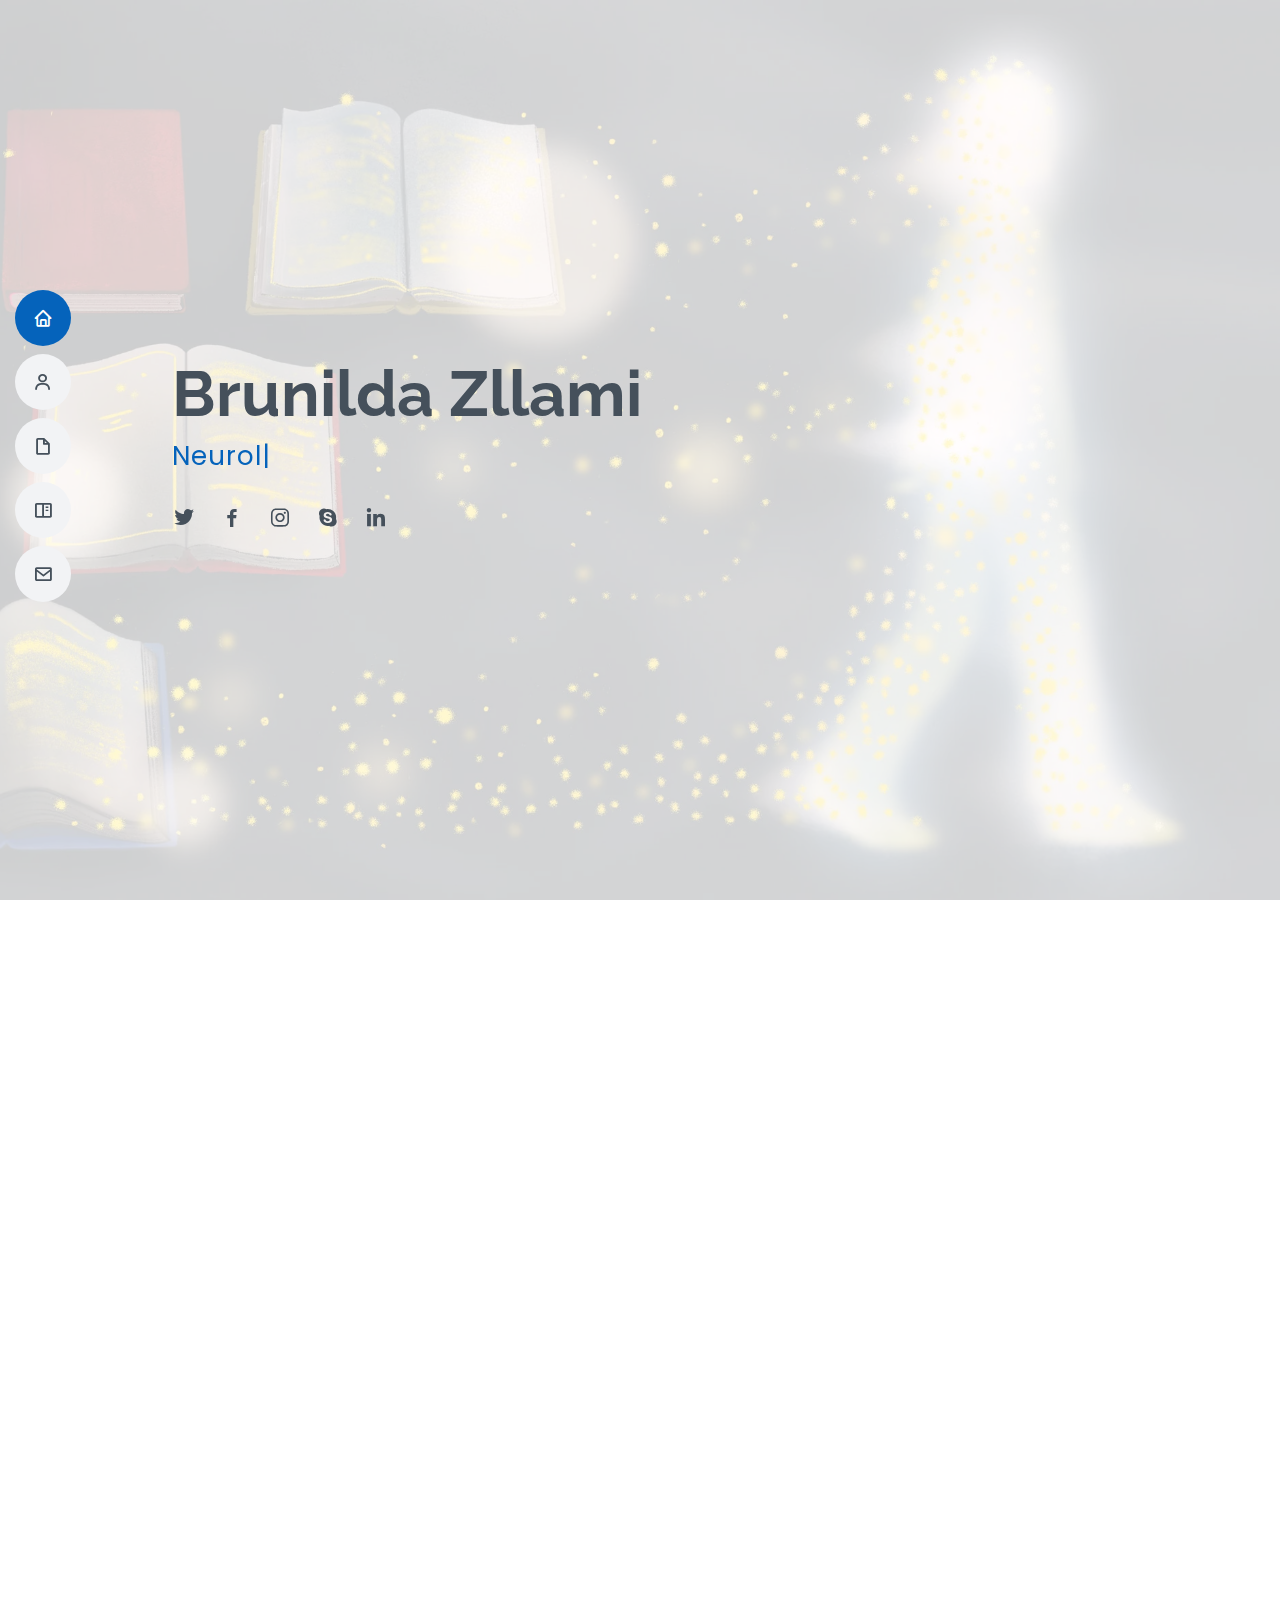
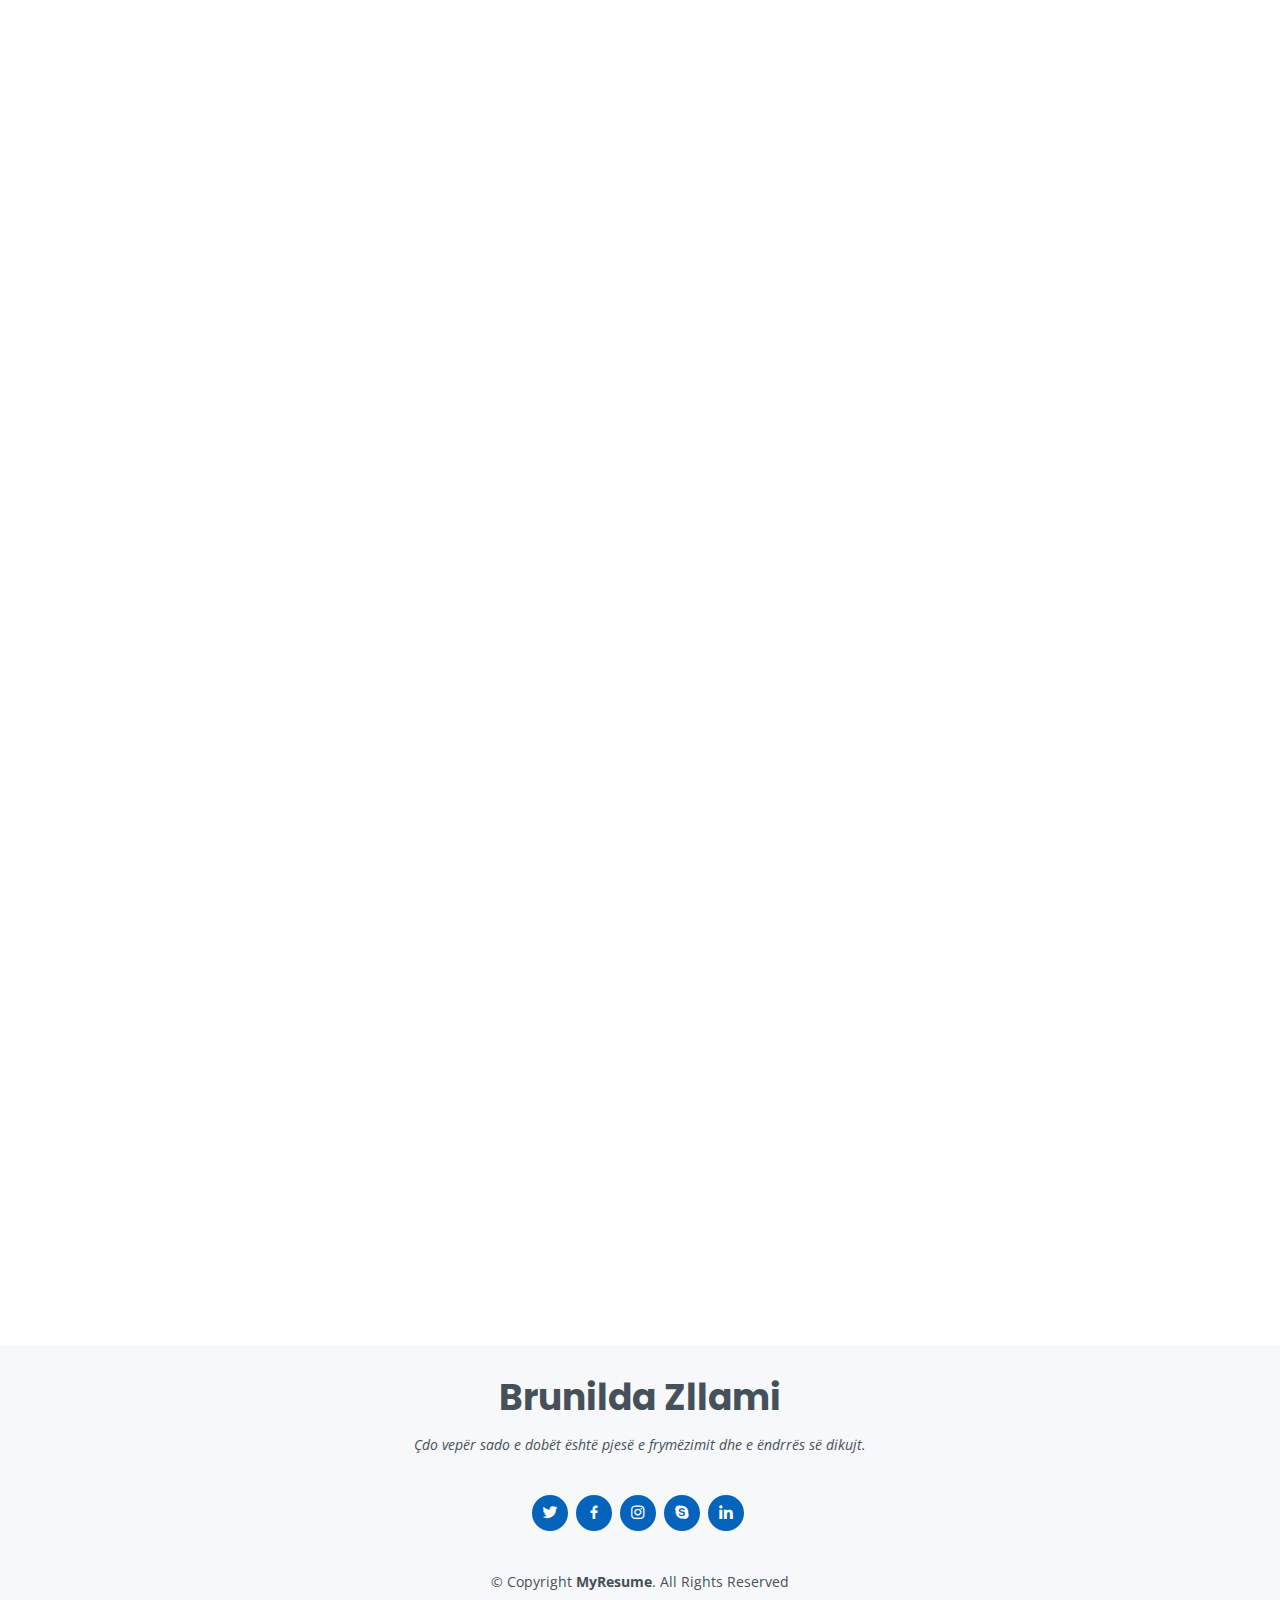
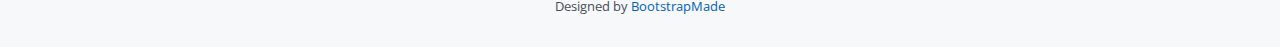
==== Resume/MyResume/index.html @ 4134118a "all files" ====
<!DOCTYPE html>
<html lang="en">

<head>
  <meta charset="utf-8">
  <meta content="width=device-width, initial-scale=1.0" name="viewport">

  <title>Resume - Index</title>
  <meta content="" name="description">
  <meta content="" name="keywords">

  <!-- Favicons -->
  <link href="assets/img/favicon.png" rel="icon">
  <link href="assets/img/apple-touch-icon.png" rel="apple-touch-icon">

  <!-- Google Fonts -->
  <link href="https://fonts.googleapis.com/css?family=Open+Sans:300,300i,400,400i,600,600i,700,700i|Raleway:300,300i,400,400i,500,500i,600,600i,700,700i|Poppins:300,300i,400,400i,500,500i,600,600i,700,700i" rel="stylesheet">

  <!-- Vendor CSS Files -->
  <link href="assets/vendor/aos/aos.css" rel="stylesheet">
  <link href="assets/vendor/bootstrap/css/bootstrap.min.css" rel="stylesheet">
  <link href="assets/vendor/bootstrap-icons/bootstrap-icons.css" rel="stylesheet">
  <link href="assets/vendor/boxicons/css/boxicons.min.css" rel="stylesheet">
  <link href="assets/vendor/glightbox/css/glightbox.min.css" rel="stylesheet">
  <link href="assets/vendor/swiper/swiper-bundle.min.css" rel="stylesheet">

  <!-- Template Main CSS File -->
  <link href="assets/css/style.css" rel="stylesheet">

  <!-- =======================================================
  * Template Name: MyResume - v4.7.0
  * Template URL: https://bootstrapmade.com/free-html-bootstrap-template-my-resume/
  * Author: BootstrapMade.com
  * License: https://bootstrapmade.com/license/
  ======================================================== -->
</head>

<body>

  <!-- ======= Mobile nav toggle button ======= -->
  <!-- <button type="button" class="mobile-nav-toggle d-xl-none"><i class="bi bi-list mobile-nav-toggle"></i></button> -->
  <i class="bi bi-list mobile-nav-toggle d-xl-none"></i>
  <!-- ======= Header ======= -->
  <header id="header" class="d-flex flex-column justify-content-center">

    <nav id="navbar" class="navbar nav-menu">
      <ul>
        <li><a href="#hero" class="nav-link scrollto active"><i class="bx bx-home"></i> <span>Faqja Kryesore</span></a></li>
        <li><a href="#about" class="nav-link scrollto"><i class="bx bx-user"></i> <span>Rreth Brunildës</span></a></li>
        <li><a href="#resume" class="nav-link scrollto"><i class="bx bx-file-blank"></i> <span>Fakte Interesante</span></a></li>
        <li><a href="#portfolio" class="nav-link scrollto"><i class="bx bx-book-content"></i> <span>Portfolio</span></a></li>
        <li><a href="#contact" class="nav-link scrollto"><i class="bx bx-envelope"></i> <span>Kontakt</span></a></li>
      </ul>
    </nav><!-- .nav-menu -->

  </header><!-- End Header -->

  <!-- ======= Hero Section ======= -->
  <section id="hero" class="d-flex flex-column justify-content-center">
    <div class="container" data-aos="zoom-in" data-aos-delay="100">
      <h1>Brunilda Zllami</h1>
      <p> <span class="typed" data-typed-items="Neurologe, Shkrimtare, Jursite"></span></p>
      <div class="social-links">
        <a href="#" class="twitter"><i class="bx bxl-twitter"></i></a>
        <a href="#" class="facebook"><i class="bx bxl-facebook"></i></a>
        <a href="#" class="instagram"><i class="bx bxl-instagram"></i></a>
        <a href="#" class="google-plus"><i class="bx bxl-skype"></i></a>
        <a href="#" class="linkedin"><i class="bx bxl-linkedin"></i></a>
      </div>
    </div>
  </section><!-- End Hero -->

  <main id="main">

    <!-- ======= About Section ======= -->
    <section id="about" class="about">
      <div class="container" data-aos="fade-up">

        <div class="section-title">
          <h2>Rreth Brunildës</h2>
          <p> Autore e 20 veprave letrare në gjuhën shqipe. Specialiste në degën e Neurologjisë.
          </p>
        </div>
        <div class="row">
          <div class="col-lg-4">
            <img src="assets/img/images.jpg" class="img-fluid" alt="">
          </div>
          <div class="col-lg-8 pt-4 pt-lg-0 content">
            <h3>Shkrimtare &amp; Neurologe</h3>
            <p class="fst-italic">
              "Unë jam mjeke dhe mendoj se lidhja e profesionit tim me letërsinë është kontroverse. 
              Me ndihmon dhe me pengon njëkohësisht. Tek një shkrimtar lidhja me njerëzit dhe realitetin e vendit të tij është jetësore për krijimtarinë". 
            </p>
          
            <div class="row">
              <div class="col-lg-6">
                <ul>
                  <li><i class="bi bi-chevron-right"></i> <strong>Emri:</strong> <span>Brunlida</span></li>
                  <li><i class="bi bi-chevron-right"></i> <strong>Vendlindja</strong> <span>Bajram Curri, Tropojë</span></li>
                  <li><i class="bi bi-chevron-right"></i> <strong>Veprimtaria letrare:</strong> <span><a href="https://www.librat.al/web/Brunilda_Zllami_151_1.php?stp=prfl&aid=925" target="_blank">Brunilda Zllami</a></span></li>
                </ul>
              </div>
              <div class="col-lg-6">
                <ul>
                  <li><i class="bi bi-chevron-right"></i> <strong>Mbiemri:</strong> <span>Zllami</span></li>
                  <li><i class="bi bi-chevron-right"></i> <strong>Vendbanimi:</strong> <span>Tiranë, Shqipëri</span></li>
                  <li><i class="bi bi-chevron-right"></i> <strong>Resume:</strong> <span><a href="https://al.spitaliamerikan.com/doctor/dr-shk-brunilda-zllami/" target="_blank">Dr.Shk.Brunilda Zllami</a></span></li>
                </ul>
              </div>
            </div>
            
          </div>
        </div>

      </div>
    </section><!-- End About Section -->

   
    <!-- ======= Resume Section ======= -->
    <section id="resume" class="resume">
      <div class="container" data-aos="fade-up">

        <div class="section-title">
          <h2>Fakte interesante</h2>
          <p> <strong>Autorja Brunilda Zllami në intervistën e saj të fundit ka treguar se është e frymëzuar nga letërsia ruse.</strong></p>
        </div>

        <div class="row">
          <div class="col-lg-6">
           <!-- <h3 class="resume-title">Sumary</h3> -->
            <div class="resume-item pb-0">
              <h4>Hapat e parë të saj</h4>
              <p><em> Që 15 vjeçare fillor të shkruante. Është nga krijmtaret e rralla që aktivitetin e saj letrar e zhvillon në heshtje të plotë. Por, prapë është shkrimtarja më e kërkuara dhe e pëlqyera.</p> 
              <p>"Kur filloi të shkruaj veprën, nuk e kam fare idenë se si do duken personazhet".</em></p>
               <i>"Deri vonë nëna ime e para i lexonte romanet e mia"</i> -shton autorja.
              <br> <br>
               <p>Ditën që vendosi të fillonte me shkrime në dhomë nga dritarja e hapur hyri një pëllumb, andaj gjithmonë emri autores shoqërohet me një pëllumb. B.Zllami pëllumbin e cilëson si bekim të një rruge të gjatë.</p>
            </div>

            <h3 class="resume-title">Mjekësia dhe Letërsia</h3>
            <div class="resume-item">
              <h4>Mjekësia</h4>
              <h5>2015</h5>
              <p><em>Për RTV KLAN</em></p>
              <p>"Nëse do kthehesha prapë në kohë, prapë mjeke do bëhesha dhe prapë do e dashuroja letërsinë".</p>
            </div>
            <div class="resume-item">
              <h4>Letërsia</h4>
              <h5>2018</h5>
              <p><em>Për TPCH</em></p>
              <p>"Mjekësia është pjesë e qënsishme e jetës sime, ndërsa letërsia është <em>vetë jeta ime</em>".</p>
            </div>
          </div>
          <div class="col-lg-6">
            <h3 class="resume-title">Eksperienca Profesionale</h3>
            <div class="resume-item">
              <h4>Edukimi</h4>
              <ul>
                <li> <h5>2003</h5> - Mjeke e Përgjithshme, Fakulteti i Mjekësisë, Universiteti i Tiranës</li>
                <li><h5>2005</h5> - Juriste, Fakulteti i Drejtësisë, Universiteti i Tiranës</li>
                <li><h5>2009</h5> - Mjeke neurologe, Fakulteti i Mjekësisë, Universiteti i Tiranës, QSU” Nënë Tereza” Tiranë
<br><br><em><strong>Gradë shkencore “Doktor” me temë: “Komplikacionet neurologjike të kirurgjisë kardiake dhe vaskulare”</strong></em>
                </li>
              </ul>
            </div>
            <div class="resume-item">
              <h4>Eksperienca</h4>
              <ul>
                <li><h5>2003 - 2005</h5> - Mjeke e përgjithshme.</li>
                <li><h5>2005 - 2009</h5> -  Specializim në Neurologji QSU “Nënë Tereza” Tiranë.</li>
                <li><h5>2009 - Ende</h5> - Mjeke Neurologe- Departamenti i Neurologjisë- Spitali Amerikan.</li>
                
              </ul>
            </div>
          </div>
        </div>

      </div>
    </section><!-- End Resume Section -->

    <!-- ======= Portfolio Section ======= -->
    <section id="portfolio" class="portfolio section-bg">
      <div class="container" data-aos="fade-up">

        <div class="section-title">
          <h2>Portfolio</h2>
          <p>Disa nga veprat më të lexuara janë të listuar më poshtë...</p>
        </div>

        <div class="row">
          <div class="col-lg-12 d-flex justify-content-center" data-aos="fade-up" data-aos-delay="100">
            <ul id="portfolio-flters">
              <li data-filter="*" class="filter-active">Të gjitha</li>
              <li data-filter=".filter-app">App</li>
              <li data-filter=".filter-card">Card</li>
              <li data-filter=".filter-web">Web</li>
            </ul>
          </div>
        </div>

        <div class="row portfolio-container" data-aos="fade-up" data-aos-delay="200">

          <div class="col-lg-4 col-md-6 portfolio-item filter-app">
            <div class="portfolio-wrap">
              <img src="assets/img/portfolio/portfolio-1.jpg" class="img-fluid" alt="">
              <div class="portfolio-info">
                <h4>App 1</h4>
                <p>App</p>
                <div class="portfolio-links">
                  <a href="assets/img/portfolio/portfolio-1.jpg" data-gallery="portfolioGallery" class="portfolio-lightbox" title="App 1"><i class="bx bx-plus"></i></a>
                  <a href="portfolio-details.html" class="portfolio-details-lightbox" data-glightbox="type: external" title="Portfolio Details"><i class="bx bx-link"></i></a>
                </div>
              </div>
            </div>
          </div>

          <div class="col-lg-4 col-md-6 portfolio-item filter-web">
            <div class="portfolio-wrap">
              <img src="assets/img/portfolio/portfolio-2.png" class="img-fluid" alt="">
              <div class="portfolio-info">
                <h4>Web 3</h4>
                <p>Web</p>
                <div class="portfolio-links">
                  <a href="assets/img/portfolio/portfolio-2.png" data-gallery="portfolioGallery" class="portfolio-lightbox" title="Web 3"><i class="bx bx-plus"></i></a>
                  <a href="portfolio-details.html" class="portfolio-details-lightbox" data-glightbox="type: external" title="Portfolio Details"><i class="bx bx-link"></i></a>
                </div>
              </div>
            </div>
          </div>

          <div class="col-lg-4 col-md-6 portfolio-item filter-app">
            <div class="portfolio-wrap">
              <img src="assets/img/portfolio/portfolio-3.jpg" class="img-fluid" alt="">
              <div class="portfolio-info">
                <h4>App 2</h4>
                <p>App</p>
                <div class="portfolio-links">
                  <a href="assets/img/portfolio/portfolio-3.jpg" data-gallery="portfolioGallery" class="portfolio-lightbox" title="App 2"><i class="bx bx-plus"></i></a>
                  <a href="portfolio-details.html" class="portfolio-details-lightbox" data-glightbox="type: external" title="Portfolio Details"><i class="bx bx-link"></i></a>
                </div>
              </div>
            </div>
          </div>

          <div class="col-lg-4 col-md-6 portfolio-item filter-card">
            <div class="portfolio-wrap">
              <img src="assets/img/portfolio/portfolio-4.jpg" class="img-fluid" alt="">
              <div class="portfolio-info">
                <h4>Card 2</h4>
                <p>Card</p>
                <div class="portfolio-links">
                  <a href="assets/img/portfolio/portfolio-4.jpg" data-gallery="portfolioGallery" class="portfolio-lightbox" title="Card 2"><i class="bx bx-plus"></i></a>
                  <a href="portfolio-details.html" class="portfolio-details-lightbox" data-glightbox="type: external" title="Portfolio Details"><i class="bx bx-link"></i></a>
                </div>
              </div>
            </div>
          </div>

          <div class="col-lg-4 col-md-6 portfolio-item filter-web">
            <div class="portfolio-wrap">
              <img src="assets/img/portfolio/portfolio-5.png" class="img-fluid" alt="">
              <div class="portfolio-info">
                <h4>Web 2</h4>
                <p>Web</p>
                <div class="portfolio-links">
                  <a href="assets/img/portfolio/portfolio-5.png" data-gallery="portfolioGallery" class="portfolio-lightbox" title="Web 2"><i class="bx bx-plus"></i></a>
                  <a href="portfolio-details.html" class="portfolio-details-lightbox" data-glightbox="type: external" title="Portfolio Details"><i class="bx bx-link"></i></a>
                </div>
              </div>
            </div>
          </div>

          <div class="col-lg-4 col-md-6 portfolio-item filter-app">
            <div class="portfolio-wrap">
              <img src="assets/img/portfolio/portfolio-6.jpg" class="img-fluid" alt="">
              <div class="portfolio-info">
                <h4>App 3</h4>
                <p>App</p>
                <div class="portfolio-links">
                  <a href="assets/img/portfolio/portfolio-6.jpg" data-gallery="portfolioGallery" class="portfolio-lightbox" title="App 3"><i class="bx bx-plus"></i></a>
                  <a href="portfolio-details.html" class="portfolio-details-lightbox" data-glightbox="type: external" title="Portfolio Details"><i class="bx bx-link"></i></a>
                </div>
              </div>
            </div>
          </div>

          <div class="col-lg-4 col-md-6 portfolio-item filter-card">
            <div class="portfolio-wrap">
              <img src="assets/img/portfolio/portfolio-7.jpg" class="img-fluid" alt="">
              <div class="portfolio-info">
                <h4>Card 1</h4>
                <p>Card</p>
                <div class="portfolio-links">
                  <a href="assets/img/portfolio/portfolio-7.jpg" data-gallery="portfolioGallery" class="portfolio-lightbox" title="Card 1"><i class="bx bx-plus"></i></a>
                  <a href="portfolio-details.html" class="portfolio-details-lightbox" data-glightbox="type: external" title="Portfolio Details"><i class="bx bx-link"></i></a>
                </div>
              </div>
            </div>
          </div>

          <div class="col-lg-4 col-md-6 portfolio-item filter-card">
            <div class="portfolio-wrap">
              <img src="assets/img/portfolio/portfolio-8.png" class="img-fluid" alt="">
              <div class="portfolio-info">
                <h4>Card 3</h4>
                <p>Card</p>
                <div class="portfolio-links">
                  <a href="assets/img/portfolio/portfolio-8.png" data-gallery="portfolioGallery" class="portfolio-lightbox" title="Card 3"><i class="bx bx-plus"></i></a>
                  <a href="portfolio-details.html" class="portfolio-details-lightbox" data-glightbox="type: external" title="Portfolio Details"><i class="bx bx-link"></i></a>
                </div>
              </div>
            </div>
          </div>

          <div class="col-lg-4 col-md-6 portfolio-item filter-web">
            <div class="portfolio-wrap">
              <img src="assets/img/portfolio/portfolio-9.png" class="img-fluid" alt="">
              <div class="portfolio-info">
                <h4>Web 3</h4>
                <p>Web</p>
                <div class="portfolio-links">
                  <a href="assets/img/portfolio/portfolio-9.png" data-gallery="portfolioGallery" class="portfolio-lightbox" title="Web 3"><i class="bx bx-plus"></i></a>
                  <a href="portfolio-details.html" class="portfolio-details-lightbox" data-glightbox="type: external" title="Portfolio Details"><i class="bx bx-link"></i></a>
                </div>
              </div>
            </div>
          </div>

        </div>

      </div>
    </section><!-- End Portfolio Section -->

    

    <!-- ======= Contact Section ======= -->
    <section id="contact" class="contact">
      <div class="container" data-aos="fade-up">

        <div class="section-title">
          <h2>Kontakti</h2>
        </div>

        <div class="row mt-1">

          <div class="col-lg-4">
            <div class="info">
              <div class="address">
                <i class="bi bi-geo-alt"></i>
                <h4>Lokacioni:</h4>
                <p>Rruga Ibrahim Rugova, Tiranë, Shqipëri</p>
              </div>

              <div class="email">
                <i class="bi bi-envelope"></i>
                <h4>Email:</h4>
                <p>info@botimedudaj.com</p>
              </div>

              <div class="phone">
                <i class="bi bi-phone"></i>
                <h4>Thirrje:</h4>
                <p>+355 4 224 9944</p>
              </div>

            </div>

          </div>

          <div class="col-lg-8 mt-5 mt-lg-0">

            <form action="forms/contact.php" method="post" role="form" class="php-email-form">
              <div class="row">
                <div class="col-md-6 form-group">
                  <input type="text" name="name" class="form-control" id="name" placeholder="Emri" required>
                </div>
                <div class="col-md-6 form-group mt-3 mt-md-0">
                  <input type="email" class="form-control" name="email" id="email" placeholder="Email" required>
                </div>
              </div>
              <div class="form-group mt-3">
                <input type="text" class="form-control" name="subject" id="subject" placeholder="Subjekti" required>
              </div>
              <div class="form-group mt-3">
                <textarea class="form-control" name="message" rows="5" placeholder="Mesazhi" required></textarea>
              </div>
              <div class="my-3">
                <div class="loading">Loading</div>
                <div class="error-message"></div>
                <div class="sent-message">Mesazhi i juaj u dërgua me sukses. Ju faleminderit!</div>
              </div>
              <div class="text-center"><button type="submit">Dërgo</button></div>
            </form>

          </div>

        </div>

      </div>
    </section><!-- End Contact Section --> 

  </main><!-- End #main -->

  <!-- ======= Footer ======= -->
  <footer id="footer">
    <div class="container">
      <h3>Brunilda Zllami</h3>
      <p>Çdo vepër sado e dobët është pjesë e frymëzimit dhe e ëndrrës së dikujt.</p>
      <div class="social-links">
        <a href="#" class="twitter"><i class="bx bxl-twitter"></i></a>
        <a href="#" class="facebook"><i class="bx bxl-facebook"></i></a>
        <a href="#" class="instagram"><i class="bx bxl-instagram"></i></a>
        <a href="#" class="google-plus"><i class="bx bxl-skype"></i></a>
        <a href="#" class="linkedin"><i class="bx bxl-linkedin"></i></a>
      </div>
      <div class="copyright">
        &copy; Copyright <strong><span>MyResume</span></strong>. All Rights Reserved
      </div>
      <div class="credits">
        <!-- All the links in the footer should remain intact. -->
        <!-- You can delete the links only if you purchased the pro version. -->
        <!-- Licensing information: [license-url] -->
        <!-- Purchase the pro version with working PHP/AJAX contact form: https://bootstrapmade.com/free-html-bootstrap-template-my-resume/ -->
        Designed by <a href="https://bootstrapmade.com/">BootstrapMade</a>
      </div>
    </div>
  </footer><!-- End Footer -->

  <div id="preloader"></div>
  <a href="#" class="back-to-top d-flex align-items-center justify-content-center"><i class="bi bi-arrow-up-short"></i></a>

  <!-- Vendor JS Files -->
  <script src="assets/vendor/purecounter/purecounter.js"></script>
  <script src="assets/vendor/aos/aos.js"></script>
  <script src="assets/vendor/bootstrap/js/bootstrap.bundle.min.js"></script>
  <script src="assets/vendor/glightbox/js/glightbox.min.js"></script>
  <script src="assets/vendor/isotope-layout/isotope.pkgd.min.js"></script>
  <script src="assets/vendor/swiper/swiper-bundle.min.js"></script>
  <script src="assets/vendor/typed.js/typed.min.js"></script>
  <script src="assets/vendor/waypoints/noframework.waypoints.js"></script>
  <script src="assets/vendor/php-email-form/validate.js"></script>

  <!-- Template Main JS File -->
  <script src="assets/js/main.js"></script>

</body>

</html>
---- Resume/MyResume/assets/css/style.css ----
/**
* Template Name: MyResume - v4.7.0
* Template URL: https://bootstrapmade.com/free-html-bootstrap-template-my-resume/
* Author: BootstrapMade.com
* License: https://bootstrapmade.com/license/
*/

/*--------------------------------------------------------------
# General
--------------------------------------------------------------*/
body {
  font-family: "Open Sans", sans-serif;
  color: #272829;
}

a {
  color: #0563bb;
  text-decoration: none;
}

a:hover {
  color: #067ded;
  text-decoration: none;
}

h1, h2, h3, h4, h5, h6 {
  font-family: "Raleway", sans-serif;
}

/*--------------------------------------------------------------
# Back to top button
--------------------------------------------------------------*/
.back-to-top {
  position: fixed;
  visibility: hidden;
  opacity: 0;
  right: 15px;
  bottom: 15px;
  z-index: 996;
  background: #0563bb;
  width: 40px;
  height: 40px;
  border-radius: 50px;
  transition: all 0.4s;
}
.back-to-top i {
  font-size: 28px;
  color: #fff;
  line-height: 0;
}
.back-to-top:hover {
  background: #0678e3;
  color: #fff;
}
.back-to-top.active {
  visibility: visible;
  opacity: 1;
}

/*--------------------------------------------------------------
# Preloader
--------------------------------------------------------------*/
#preloader {
  position: fixed;
  top: 0;
  left: 0;
  right: 0;
  bottom: 0;
  z-index: 9999;
  overflow: hidden;
  background: #fff;
}

#preloader:before {
  content: "";
  position: fixed;
  top: calc(50% - 30px);
  left: calc(50% - 30px);
  border: 6px solid #0563bb;
  border-top-color: #fff;
  border-bottom-color: #fff;
  border-radius: 50%;
  width: 60px;
  height: 60px;
  -webkit-animation: animate-preloader 1s linear infinite;
  animation: animate-preloader 1s linear infinite;
}

@-webkit-keyframes animate-preloader {
  0% {
    transform: rotate(0deg);
  }
  100% {
    transform: rotate(360deg);
  }
}

@keyframes animate-preloader {
  0% {
    transform: rotate(0deg);
  }
  100% {
    transform: rotate(360deg);
  }
}
/*--------------------------------------------------------------
# Disable aos animation delay on mobile devices
--------------------------------------------------------------*/
@media screen and (max-width: 768px) {
  [data-aos-delay] {
    transition-delay: 0 !important;
  }
}
/*--------------------------------------------------------------
# Header
--------------------------------------------------------------*/
#header {
  position: fixed;
  top: 0;
  left: 0;
  bottom: 0;
  z-index: 9997;
  transition: all 0.5s;
  padding: 15px;
  overflow-y: auto;
}
@media (max-width: 992px) {
  #header {
    width: 300px;
    background: #fff;
    border-right: 1px solid #e6e9ec;
    left: -300px;
  }
}

@media (min-width: 992px) {
  #main {
    margin-left: 100px;
  }
}
/*--------------------------------------------------------------
# Navigation Menu
--------------------------------------------------------------*/
/**
* Desktop Navigation 
*/
.nav-menu {
  padding: 0;
  display: block;
}
.nav-menu * {
  margin: 0;
  padding: 0;
  list-style: none;
}
.nav-menu > ul > li {
  position: relative;
  white-space: nowrap;
}
.nav-menu a, .nav-menu a:focus {
  display: flex;
  align-items: center;
  color: #45505b;
  padding: 10px 18px;
  margin-bottom: 8px;
  transition: 0.3s;
  font-size: 15px;
  border-radius: 50px;
  background: #f2f3f5;
  height: 56px;
  width: 100%;
  overflow: hidden;
  transition: 0.3s;
}
.nav-menu a i, .nav-menu a:focus i {
  font-size: 20px;
}
.nav-menu a span, .nav-menu a:focus span {
  padding: 0 5px 0 7px;
  color: #45505b;
}
@media (min-width: 992px) {
  .nav-menu a, .nav-menu a:focus {
    width: 56px;
  }
  .nav-menu a span, .nav-menu a:focus span {
    display: none;
    color: #fff;
  }
}
.nav-menu a:hover, .nav-menu .active, .nav-menu .active:focus, .nav-menu li:hover > a {
  color: #fff;
  background: #0563bb;
}
.nav-menu a:hover span, .nav-menu .active span, .nav-menu .active:focus span, .nav-menu li:hover > a span {
  color: #fff;
}
.nav-menu a:hover, .nav-menu li:hover > a {
  width: 100%;
  color: #fff;
}
.nav-menu a:hover span, .nav-menu li:hover > a span {
  display: block;
}

/**
* Mobile Navigation 
*/
.mobile-nav-toggle {
  position: fixed;
  right: 10px;
  top: 10px;
  z-index: 9998;
  border: 0;
  background: none;
  font-size: 28px;
  transition: all 0.4s;
  outline: none !important;
  line-height: 0;
  cursor: pointer;
  border-radius: 50px;
  padding: 5px;
}
.mobile-nav-toggle i {
  color: #45505b;
}

.mobile-nav-active {
  overflow: hidden;
}
.mobile-nav-active #header {
  left: 0;
}
.mobile-nav-active .mobile-nav-toggle {
  color: #fff;
  background-color: #0563bb;
}

/*--------------------------------------------------------------
# Hero Section
--------------------------------------------------------------*/
#hero {
  width: 100%;
  height: 100vh;
  background: url("../img/z.webp") top right no-repeat;
  background-size: cover;
  position: relative;
}
@media (min-width: 992px) {
  #hero {
    padding-left: 160px;
  }
}
#hero:before {
  content: "";
  background: rgba(255, 255, 255, 0.8);
  position: absolute;
  bottom: 0;
  top: 0;
  left: 0;
  right: 0;
}
#hero h1 {
  margin: 0;
  font-size: 64px;
  font-weight: 700;
  line-height: 56px;
  color: #45505b;
}
#hero p {
  color: #45505b;
  margin: 15px 0 0 0;
  font-size: 26px;
  font-family: "Poppins", sans-serif;
}
#hero p span {
  color: #0563bb;
  letter-spacing: 1px;
}
#hero .social-links {
  margin-top: 30px;
}
#hero .social-links a {
  font-size: 24px;
  display: inline-block;
  color: #45505b;
  line-height: 1;
  margin-right: 20px;
  transition: 0.3s;
}
#hero .social-links a:hover {
  color: #0563bb;
}
@media (max-width: 992px) {
  #hero {
    text-align: center;
  }
  #hero h1 {
    font-size: 32px;
    line-height: 36px;
  }
  #hero p {
    margin-top: 10px;
    font-size: 20px;
    line-height: 24px;
  }
}

/*--------------------------------------------------------------
# Sections General
--------------------------------------------------------------*/
section {
  padding: 60px 0;
  overflow: hidden;
}

.section-title {
  text-align: center;
  padding-bottom: 30px;
}
.section-title h2::before {
  content: "";
  position: absolute;
  display: block;
  width: 120px;
  height: 1px;
  background: #ddd;
  bottom: 1px;
  left: calc(50% - 60px);
}
.section-title h2::after {
  content: "";
  position: absolute;
  display: block;
  width: 40px;
  height: 3px;
  background: #0563bb;
  bottom: 0;
  left: calc(50% - 20px);
}
.section-title p {
  margin-bottom: 0;
}

/*--------------------------------------------------------------
# About
--------------------------------------------------------------*/
.about .content h3 {
  font-weight: 700;
  font-size: 26px;
  color: #728394;
}
.about .content ul {
  list-style: none;
  padding: 0;
}
.about .content ul li {
  margin-bottom: 20px;
  display: flex;
  align-items: center;
}
.about .content ul strong {
  margin-right: 10px;
}
.about .content ul i {
  font-size: 16px;
  margin-right: 5px;
  color: #0563bb;
  line-height: 0;
}
.about .content p:last-child {
  margin-bottom: 0;
}

/*--------------------------------------------------------------
# Facts
--------------------------------------------------------------*/
.facts .count-box {
  padding: 30px 30px 25px 30px;
  margin-top: 30px;
  width: 100%;
  position: relative;
  text-align: center;
  background: #fff;
}
.facts .count-box i {
  position: absolute;
  top: -25px;
  left: 50%;
  transform: translateX(-50%);
  font-size: 24px;
  background: #0563bb;
  color: #fff;
  border-radius: 50px;
  display: inline-flex;
  align-items: center;
  justify-content: center;
  width: 48px;
  height: 48px;
}
.facts .count-box span {
  font-size: 36px;
  display: block;
  font-weight: 600;
  color: #011426;
}
.facts .count-box p {
  padding: 0;
  margin: 0;
  font-family: "Raleway", sans-serif;
  font-size: 14px;
}

/*--------------------------------------------------------------
# Akills
--------------------------------------------------------------*/
.skills .progress {
  height: 60px;
  display: block;
  background: none;
  border-radius: 0;
}
.skills .progress .skill {
  padding: 10px 0;
  margin: 0;
  text-transform: uppercase;
  display: block;
  font-weight: 600;
  font-family: "Poppins", sans-serif;
  color: #45505b;
}
.skills .progress .skill .val {
  float: right;
  font-style: normal;
}
.skills .progress-bar-wrap {
  background: #f2f3f5;
}
.skills .progress-bar {
  width: 1px;
  height: 10px;
  transition: 0.9s;
  background-color: #0563bb;
}

/*--------------------------------------------------------------
# Resume
--------------------------------------------------------------*/
.resume .resume-title {
  font-size: 26px;
  font-weight: 700;
  margin-top: 20px;
  margin-bottom: 20px;
  color: #45505b;
}
.resume .resume-item {
  padding: 0 0 20px 20px;
  margin-top: -2px;
  border-left: 2px solid #0563bb;
  position: relative;
}
.resume .resume-item h4 {
  line-height: 18px;
  font-size: 18px;
  font-weight: 600;
  text-transform: uppercase;
  font-family: "Poppins", sans-serif;
  color: #0563bb;
  margin-bottom: 10px;
}
.resume .resume-item h5 {
  font-size: 16px;
  background: #f7f8f9;
  padding: 5px 15px;
  display: inline-block;
  font-weight: 600;
  margin-bottom: 10px;
}
.resume .resume-item ul {
  padding-left: 20px;
}
.resume .resume-item ul li {
  padding-bottom: 10px;
}
.resume .resume-item:last-child {
  padding-bottom: 0;
}
.resume .resume-item::before {
  content: "";
  position: absolute;
  width: 16px;
  height: 16px;
  border-radius: 50px;
  left: -9px;
  top: 0;
  background: #fff;
  border: 2px solid #0563bb;
}

/*--------------------------------------------------------------
# Portfolio
--------------------------------------------------------------*/
.portfolio .portfolio-item {
  margin-bottom: 30px;
}
.portfolio #portfolio-flters {
  padding: 0;
  margin: 0 auto 25px auto;
  list-style: none;
  text-align: center;
  background: #fff;
  border-radius: 50px;
  padding: 2px 15px;
}
.portfolio #portfolio-flters li {
  cursor: pointer;
  display: inline-block;
  padding: 10px 15px;
  font-size: 14px;
  font-weight: 600;
  line-height: 1;
  text-transform: uppercase;
  color: #272829;
  margin-bottom: 5px;
  transition: all 0.3s ease-in-out;
}
.portfolio #portfolio-flters li:hover, .portfolio #portfolio-flters li.filter-active {
  color: #0563bb;
}
.portfolio #portfolio-flters li:last-child {
  margin-right: 0;
}
.portfolio .portfolio-wrap {
  transition: 0.3s;
  position: relative;
  overflow: hidden;
  z-index: 1;
  background: rgba(69, 80, 91, 0.8);
}
.portfolio .portfolio-wrap::before {
  content: "";
  background: rgba(255, 255, 255, 0.7);
  position: absolute;
  left: 30px;
  right: 30px;
  top: 30px;
  bottom: 30px;
  transition: all ease-in-out 0.3s;
  z-index: 2;
  opacity: 0;
}
.portfolio .portfolio-wrap .portfolio-info {
  opacity: 0;
  position: absolute;
  top: 0;
  left: 0;
  right: 0;
  bottom: 0;
  text-align: center;
  z-index: 3;
  transition: all ease-in-out 0.3s;
  display: flex;
  flex-direction: column;
  justify-content: center;
  align-items: center;
}
.portfolio .portfolio-wrap .portfolio-info::before {
  display: block;
  content: "";
  width: 48px;
  height: 48px;
  position: absolute;
  top: 35px;
  left: 35px;
  border-top: 3px solid #d7dce1;
  border-left: 3px solid #d7dce1;
  transition: all 0.5s ease 0s;
  z-index: 9994;
}
.portfolio .portfolio-wrap .portfolio-info::after {
  display: block;
  content: "";
  width: 48px;
  height: 48px;
  position: absolute;
  bottom: 35px;
  right: 35px;
  border-bottom: 3px solid #d7dce1;
  border-right: 3px solid #d7dce1;
  transition: all 0.5s ease 0s;
  z-index: 9994;
}
.portfolio .portfolio-wrap .portfolio-info h4 {
  font-size: 20px;
  color: #45505b;
  font-weight: 600;
}
.portfolio .portfolio-wrap .portfolio-info p {
  color: #45505b;
  font-size: 14px;
  text-transform: uppercase;
  padding: 0;
  margin: 0;
}
.portfolio .portfolio-wrap .portfolio-links {
  text-align: center;
  z-index: 4;
}
.portfolio .portfolio-wrap .portfolio-links a {
  color: #45505b;
  margin: 0 2px;
  font-size: 28px;
  display: inline-block;
  transition: 0.3s;
}
.portfolio .portfolio-wrap .portfolio-links a:hover {
  color: #148af9;
}
.portfolio .portfolio-wrap:hover::before {
  top: 0;
  left: 0;
  right: 0;
  bottom: 0;
  opacity: 1;
}
.portfolio .portfolio-wrap:hover .portfolio-info {
  opacity: 1;
}
.portfolio .portfolio-wrap:hover .portfolio-info::before {
  top: 15px;
  left: 15px;
}
.portfolio .portfolio-wrap:hover .portfolio-info::after {
  bottom: 15px;
  right: 15px;
}

/*--------------------------------------------------------------
# Portfolio Details
--------------------------------------------------------------*/
.portfolio-details {
  padding-top: 40px;
}
.portfolio-details .portfolio-details-slider img {
  width: 100%;
}
.portfolio-details .portfolio-details-slider .swiper-pagination {
  margin-top: 20px;
  position: relative;
}
.portfolio-details .portfolio-details-slider .swiper-pagination .swiper-pagination-bullet {
  width: 12px;
  height: 12px;
  background-color: #fff;
  opacity: 1;
  border: 1px solid #0563bb;
}
.portfolio-details .portfolio-details-slider .swiper-pagination .swiper-pagination-bullet-active {
  background-color: #0563bb;
}
.portfolio-details .portfolio-info {
  padding: 30px;
  box-shadow: 0px 0 30px rgba(69, 80, 91, 0.08);
}
.portfolio-details .portfolio-info h3 {
  font-size: 22px;
  font-weight: 700;
  margin-bottom: 20px;
  padding-bottom: 20px;
  border-bottom: 1px solid #eee;
}
.portfolio-details .portfolio-info ul {
  list-style: none;
  padding: 0;
  font-size: 15px;
}
.portfolio-details .portfolio-info ul li + li {
  margin-top: 10px;
}
.portfolio-details .portfolio-description {
  padding-top: 30px;
}
.portfolio-details .portfolio-description h2 {
  font-size: 26px;
  font-weight: 700;
  margin-bottom: 20px;
}
.portfolio-details .portfolio-description p {
  padding: 0;
}

/*--------------------------------------------------------------
# Services
--------------------------------------------------------------*/
.services .icon-box {
  text-align: center;
  padding: 70px 20px 80px 20px;
  transition: all ease-in-out 0.3s;
  background: #fff;
  box-shadow: 0px 5px 90px 0px rgba(110, 123, 131, 0.05);
}
.services .icon-box .icon {
  margin: 0 auto;
  width: 100px;
  height: 100px;
  display: flex;
  align-items: center;
  justify-content: center;
  transition: ease-in-out 0.3s;
  position: relative;
}
.services .icon-box .icon i {
  font-size: 36px;
  transition: 0.5s;
  position: relative;
}
.services .icon-box .icon svg {
  position: absolute;
  top: 0;
  left: 0;
}
.services .icon-box .icon svg path {
  transition: 0.5s;
  fill: #f5f5f5;
}
.services .icon-box h4 {
  font-weight: 600;
  margin: 10px 0 15px 0;
  font-size: 22px;
}
.services .icon-box h4 a {
  color: #45505b;
  transition: ease-in-out 0.3s;
}
.services .icon-box p {
  line-height: 24px;
  font-size: 14px;
  margin-bottom: 0;
}
.services .icon-box:hover {
  border-color: #fff;
  box-shadow: 0px 0 35px 0 rgba(0, 0, 0, 0.08);
}
.services .iconbox-blue i {
  color: #47aeff;
}
.services .iconbox-blue:hover .icon i {
  color: #fff;
}
.services .iconbox-blue:hover .icon path {
  fill: #47aeff;
}
.services .iconbox-orange i {
  color: #ffa76e;
}
.services .iconbox-orange:hover .icon i {
  color: #fff;
}
.services .iconbox-orange:hover .icon path {
  fill: #ffa76e;
}
.services .iconbox-pink i {
  color: #e80368;
}
.services .iconbox-pink:hover .icon i {
  color: #fff;
}
.services .iconbox-pink:hover .icon path {
  fill: #e80368;
}
.services .iconbox-yellow i {
  color: #ffbb2c;
}
.services .iconbox-yellow:hover .icon i {
  color: #fff;
}
.services .iconbox-yellow:hover .icon path {
  fill: #ffbb2c;
}
.services .iconbox-red i {
  color: #ff5828;
}
.services .iconbox-red:hover .icon i {
  color: #fff;
}
.services .iconbox-red:hover .icon path {
  fill: #ff5828;
}
.services .iconbox-teal i {
  color: #11dbcf;
}
.services .iconbox-teal:hover .icon i {
  color: #fff;
}
.services .iconbox-teal:hover .icon path {
  fill: #11dbcf;
}

/*--------------------------------------------------------------
# Testimonials
--------------------------------------------------------------*/
.testimonials .section-header {
  margin-bottom: 40px;
}
.testimonials .testimonials-carousel, .testimonials .testimonials-slider {
  overflow: hidden;
}
.testimonials .testimonial-item {
  text-align: center;
}
.testimonials .testimonial-item .testimonial-img {
  width: 120px;
  border-radius: 50%;
  border: 4px solid #fff;
  margin: 0 auto;
}
.testimonials .testimonial-item h3 {
  font-size: 20px;
  font-weight: bold;
  margin: 10px 0 5px 0;
  color: #111;
}
.testimonials .testimonial-item h4 {
  font-size: 14px;
  color: #999;
  margin: 0 0 15px 0;
}
.testimonials .testimonial-item .quote-icon-left, .testimonials .testimonial-item .quote-icon-right {
  color: #90c8fc;
  font-size: 26px;
}
.testimonials .testimonial-item .quote-icon-left {
  display: inline-block;
  left: -5px;
  position: relative;
}
.testimonials .testimonial-item .quote-icon-right {
  display: inline-block;
  right: -5px;
  position: relative;
  top: 10px;
}
.testimonials .testimonial-item p {
  font-style: italic;
  margin: 0 auto 15px auto;
}
.testimonials .swiper-pagination {
  margin-top: 20px;
  position: relative;
}
.testimonials .swiper-pagination .swiper-pagination-bullet {
  width: 12px;
  height: 12px;
  background-color: #fff;
  opacity: 1;
  border: 1px solid #0563bb;
}
.testimonials .swiper-pagination .swiper-pagination-bullet-active {
  background-color: #0563bb;
}
@media (min-width: 992px) {
  .testimonials .testimonial-item p {
    width: 80%;
  }
}

/*--------------------------------------------------------------
# Contact
--------------------------------------------------------------*/
.contact .info {
  width: 100%;
  background: #fff;
}
.contact .info i {
  font-size: 20px;
  color: #0563bb;
  float: left;
  width: 44px;
  height: 44px;
  background: #eef7ff;
  display: flex;
  justify-content: center;
  align-items: center;
  border-radius: 50px;
  transition: all 0.3s ease-in-out;
}
.contact .info h4 {
  padding: 0 0 0 60px;
  font-size: 22px;
  font-weight: 600;
  margin-bottom: 5px;
  color: #45505b;
}
.contact .info p {
  padding: 0 0 0 60px;
  margin-bottom: 0;
  font-size: 14px;
  color: #728394;
}
.contact .info .email, .contact .info .phone {
  margin-top: 40px;
}
.contact .info .email:hover i, .contact .info .address:hover i, .contact .info .phone:hover i {
  background: #0563bb;
  color: #fff;
}
.contact .php-email-form {
  width: 100%;
  background: #fff;
}
.contact .php-email-form .form-group {
  padding-bottom: 8px;
}
.contact .php-email-form .error-message {
  display: none;
  color: #fff;
  background: #ed3c0d;
  text-align: left;
  padding: 15px;
  font-weight: 600;
}
.contact .php-email-form .error-message br + br {
  margin-top: 25px;
}
.contact .php-email-form .sent-message {
  display: none;
  color: #fff;
  background: #18d26e;
  text-align: center;
  padding: 15px;
  font-weight: 600;
}
.contact .php-email-form .loading {
  display: none;
  background: #fff;
  text-align: center;
  padding: 15px;
}
.contact .php-email-form .loading:before {
  content: "";
  display: inline-block;
  border-radius: 50%;
  width: 24px;
  height: 24px;
  margin: 0 10px -6px 0;
  border: 3px solid #18d26e;
  border-top-color: #eee;
  -webkit-animation: animate-loading 1s linear infinite;
  animation: animate-loading 1s linear infinite;
}
.contact .php-email-form input, .contact .php-email-form textarea {
  border-radius: 4px;
  box-shadow: none;
  font-size: 14px;
}
.contact .php-email-form input {
  height: 44px;
}
.contact .php-email-form textarea {
  padding: 10px 12px;
}
.contact .php-email-form button[type=submit] {
  background: #0563bb;
  border: 0;
  padding: 10px 35px;
  color: #fff;
  transition: 0.4s;
  border-radius: 50px;
}
.contact .php-email-form button[type=submit]:hover {
  background: #0678e3;
}
@-webkit-keyframes animate-loading {
  0% {
    transform: rotate(0deg);
  }
  100% {
    transform: rotate(360deg);
  }
}
@keyframes animate-loading {
  0% {
    transform: rotate(0deg);
  }
  100% {
    transform: rotate(360deg);
  }
}

/*--------------------------------------------------------------
# Footer
--------------------------------------------------------------*/
#footer {
  background: #f7f8f9;
  color: #45505b;
  font-size: 14px;
  text-align: center;
  padding: 30px 0;
}
#footer h3 {
  font-size: 36px;
  font-weight: 700;
  position: relative;
  font-family: "Poppins", sans-serif;
  padding: 0;
  margin: 0 0 15px 0;
}
#footer p {
  font-size: 15;
  font-style: italic;
  padding: 0;
  margin: 0 0 40px 0;
}
#footer .social-links {
  margin: 0 0 40px 0;
}
#footer .social-links a {
  font-size: 18px;
  display: inline-block;
  background: #0563bb;
  color: #fff;
  line-height: 1;
  padding: 8px 0;
  margin-right: 4px;
  border-radius: 50%;
  text-align: center;
  width: 36px;
  height: 36px;
  transition: 0.3s;
}
#footer .social-links a:hover {
  background: #0678e3;
  color: #fff;
  text-decoration: none;
}
#footer .copyright {
  margin: 0 0 5px 0;
}
#footer .credits {
  font-size: 13px;
}
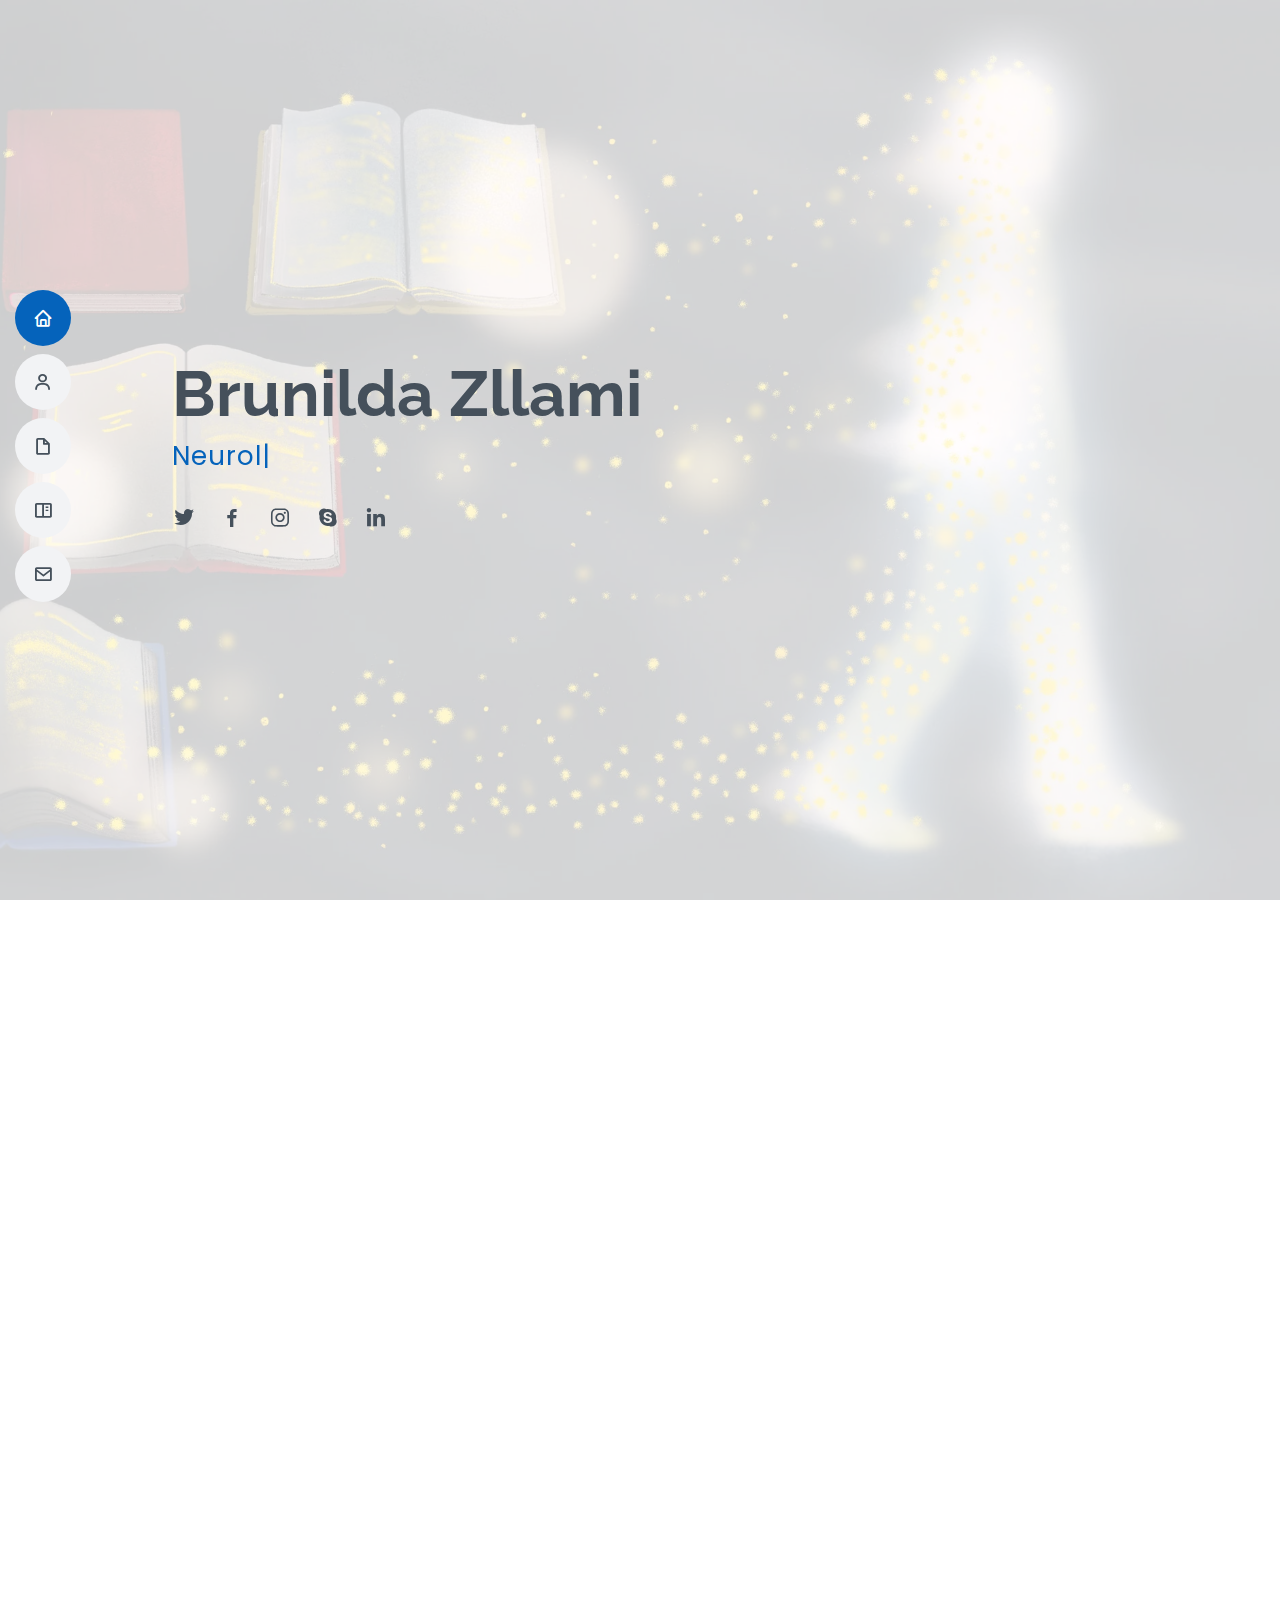
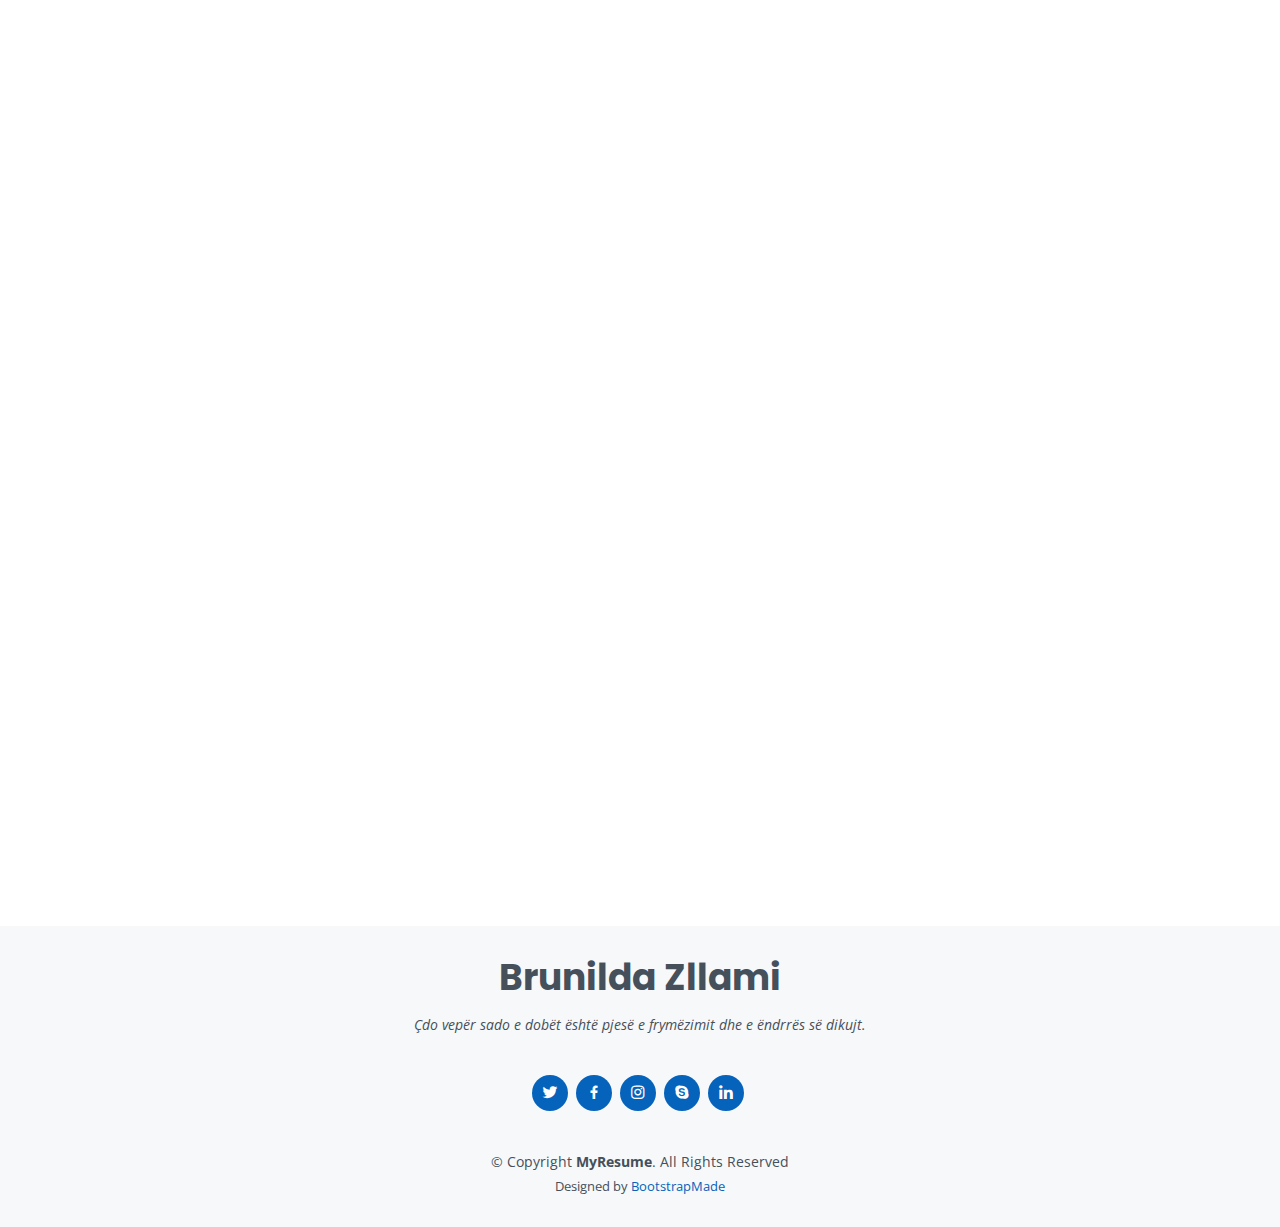
==== commit 188a51ef: "Update index.html" ====
--- a/Resume/MyResume/index.html
+++ b/Resume/MyResume/index.html
@@ -184,7 +184,7 @@
 
         <div class="section-title">
           <h2>Portfolio</h2>
-          <p>Disa nga veprat më të lexuara janë të listuar më poshtë...</p>
+          <p>Disa nga veprat e autores janë të listuara më poshtë...</p>
         </div>
 
         <div class="row">
@@ -325,6 +325,147 @@
               </div>
             </div>
           </div>
+
+          <div class="col-lg-4 col-md-6 portfolio-item filter-app">
+            <div class="portfolio-wrap">
+              <img src="assets/img/portfolio/portfolio-10.jpg" class="img-fluid" alt="">
+              <div class="portfolio-info">
+                <h4>App 2</h4>
+                <p>App</p>
+                <div class="portfolio-links">
+                  <a href="assets/img/portfolio/portfolio-10.jpg" data-gallery="portfolioGallery" class="portfolio-lightbox" title="App 2"><i class="bx bx-plus"></i></a>
+                  <a href="portfolio-details.html" class="portfolio-details-lightbox" data-glightbox="type: external" title="Portfolio Details"><i class="bx bx-link"></i></a>
+                </div>
+              </div>
+            </div>
+          </div>
+
+          <div class="col-lg-4 col-md-6 portfolio-item filter-web">
+            <div class="portfolio-wrap">
+              <img src="assets/img/portfolio/portfolio-11.jpg" class="img-fluid" alt="">
+              <div class="portfolio-info">
+                <h4>Web 3</h4>
+                <p>Web</p>
+                <div class="portfolio-links">
+                  <a href="assets/img/portfolio/portfolio-11.jpg" data-gallery="portfolioGallery" class="portfolio-lightbox" title="App 2"><i class="bx bx-plus"></i></a>
+                  <a href="portfolio-details.html" class="portfolio-details-lightbox" data-glightbox="type: external" title="Portfolio Details"><i class="bx bx-link"></i></a>
+                </div>
+              </div>
+            </div>
+          </div>
+
+          <div class="col-lg-4 col-md-6 portfolio-item filter-app">
+            <div class="portfolio-wrap">
+              <img src="assets/img/portfolio/portfolio-12.jpg" class="img-fluid" alt="">
+              <div class="portfolio-info">
+                <h4>App 2</h4>
+                <p>App</p>
+                <div class="portfolio-links">
+                  <a href="assets/img/portfolio/portfolio-12.jpg" data-gallery="portfolioGallery" class="portfolio-lightbox" title="App 2"><i class="bx bx-plus"></i></a>
+                  <a href="portfolio-details.html" class="portfolio-details-lightbox" data-glightbox="type: external" title="Portfolio Details"><i class="bx bx-link"></i></a>
+                </div>
+              </div>
+            </div>
+          </div>
+
+          <div class="col-lg-4 col-md-6 portfolio-item filter-app">
+            <div class="portfolio-wrap">
+              <img src="assets/img/portfolio/portfolio-13.jpg" class="img-fluid" alt="">
+              <div class="portfolio-info">
+                <h4>App 2</h4>
+                <p>App</p>
+                <div class="portfolio-links">
+                  <a href="assets/img/portfolio/portfolio-13.jpg" data-gallery="portfolioGallery" class="portfolio-lightbox" title="App 2"><i class="bx bx-plus"></i></a>
+                  <a href="portfolio-details.html" class="portfolio-details-lightbox" data-glightbox="type: external" title="Portfolio Details"><i class="bx bx-link"></i></a>
+                </div>
+              </div>
+            </div>
+          </div>
+
+          <div class="col-lg-4 col-md-6 portfolio-item filter-app">
+            <div class="portfolio-wrap">
+              <img src="assets/img/portfolio/portfolio-14.jpeg" class="img-fluid" alt="">
+              <div class="portfolio-info">
+                <h4>App 2</h4>
+                <p>App</p>
+                <div class="portfolio-links">
+                  <a href="assets/img/portfolio/portfolio-14.jpeg" data-gallery="portfolioGallery" class="portfolio-lightbox" title="App 2"><i class="bx bx-plus"></i></a>
+                  <a href="portfolio-details.html" class="portfolio-details-lightbox" data-glightbox="type: external" title="Portfolio Details"><i class="bx bx-link"></i></a>
+                </div>
+              </div>
+            </div>
+          </div>
+
+          <div class="col-lg-4 col-md-6 portfolio-item filter-app">
+            <div class="portfolio-wrap">
+              <img src="assets/img/portfolio/portfolio-15.jpg" class="img-fluid" alt="">
+              <div class="portfolio-info">
+                <h4>App 2</h4>
+                <p>App</p>
+                <div class="portfolio-links">
+                  <a href="assets/img/portfolio/portfolio-15.jpg" data-gallery="portfolioGallery" class="portfolio-lightbox" title="App 2"><i class="bx bx-plus"></i></a>
+                  <a href="portfolio-details.html" class="portfolio-details-lightbox" data-glightbox="type: external" title="Portfolio Details"><i class="bx bx-link"></i></a>
+                </div>
+              </div>
+            </div>
+          </div>
+
+          <div class="col-lg-4 col-md-6 portfolio-item filter-app">
+            <div class="portfolio-wrap">
+              <img src="assets/img/portfolio/portfolio-16.jpg" class="img-fluid" alt="">
+              <div class="portfolio-info">
+                <h4>App 2</h4>
+                <p>App</p>
+                <div class="portfolio-links">
+                  <a href="assets/img/portfolio/portfolio-16.jpg" data-gallery="portfolioGallery" class="portfolio-lightbox" title="App 2"><i class="bx bx-plus"></i></a>
+                  <a href="portfolio-details.html" class="portfolio-details-lightbox" data-glightbox="type: external" title="Portfolio Details"><i class="bx bx-link"></i></a>
+                </div>
+              </div>
+            </div>
+          </div>
+
+          <div class="col-lg-4 col-md-6 portfolio-item filter-app">
+            <div class="portfolio-wrap">
+              <img src="assets/img/portfolio/portfolio-17.jpg" class="img-fluid" alt="">
+              <div class="portfolio-info">
+                <h4>App 2</h4>
+                <p>App</p>
+                <div class="portfolio-links">
+                  <a href="assets/img/portfolio/portfolio-17.jpg" data-gallery="portfolioGallery" class="portfolio-lightbox" title="App 2"><i class="bx bx-plus"></i></a>
+                  <a href="portfolio-details.html" class="portfolio-details-lightbox" data-glightbox="type: external" title="Portfolio Details"><i class="bx bx-link"></i></a>
+                </div>
+              </div>
+            </div>
+          </div>
+
+          <div class="col-lg-4 col-md-6 portfolio-item filter-app">
+            <div class="portfolio-wrap">
+              <img src="assets/img/portfolio/portfolio-18.jpg" class="img-fluid" alt="">
+              <div class="portfolio-info">
+                <h4>App 2</h4>
+                <p>App</p>
+                <div class="portfolio-links">
+                  <a href="assets/img/portfolio/portfolio-18.jpg" data-gallery="portfolioGallery" class="portfolio-lightbox" title="App 2"><i class="bx bx-plus"></i></a>
+                  <a href="portfolio-details.html" class="portfolio-details-lightbox" data-glightbox="type: external" title="Portfolio Details"><i class="bx bx-link"></i></a>
+                </div>
+              </div>
+            </div>
+          </div>
+
+          <div class="col-lg-4 col-md-6 portfolio-item filter-app">
+            <div class="portfolio-wrap">
+              <img src="assets/img/portfolio/portfolio-19.jpg" class="img-fluid" alt="">
+              <div class="portfolio-info">
+                <h4>Card 2</h4>
+                <p>Card</p>
+                <div class="portfolio-links">
+                  <a href="assets/img/portfolio/portfolio-19.jpg" data-gallery="portfolioGallery" class="portfolio-lightbox" title="App 2"><i class="bx bx-plus"></i></a>
+                  <a href="portfolio-details.html" class="portfolio-details-lightbox" data-glightbox="type: external" title="Portfolio Details"><i class="bx bx-link"></i></a>
+                </div>
+              </div>
+            </div>
+          </div>
+
 
         </div>
 
